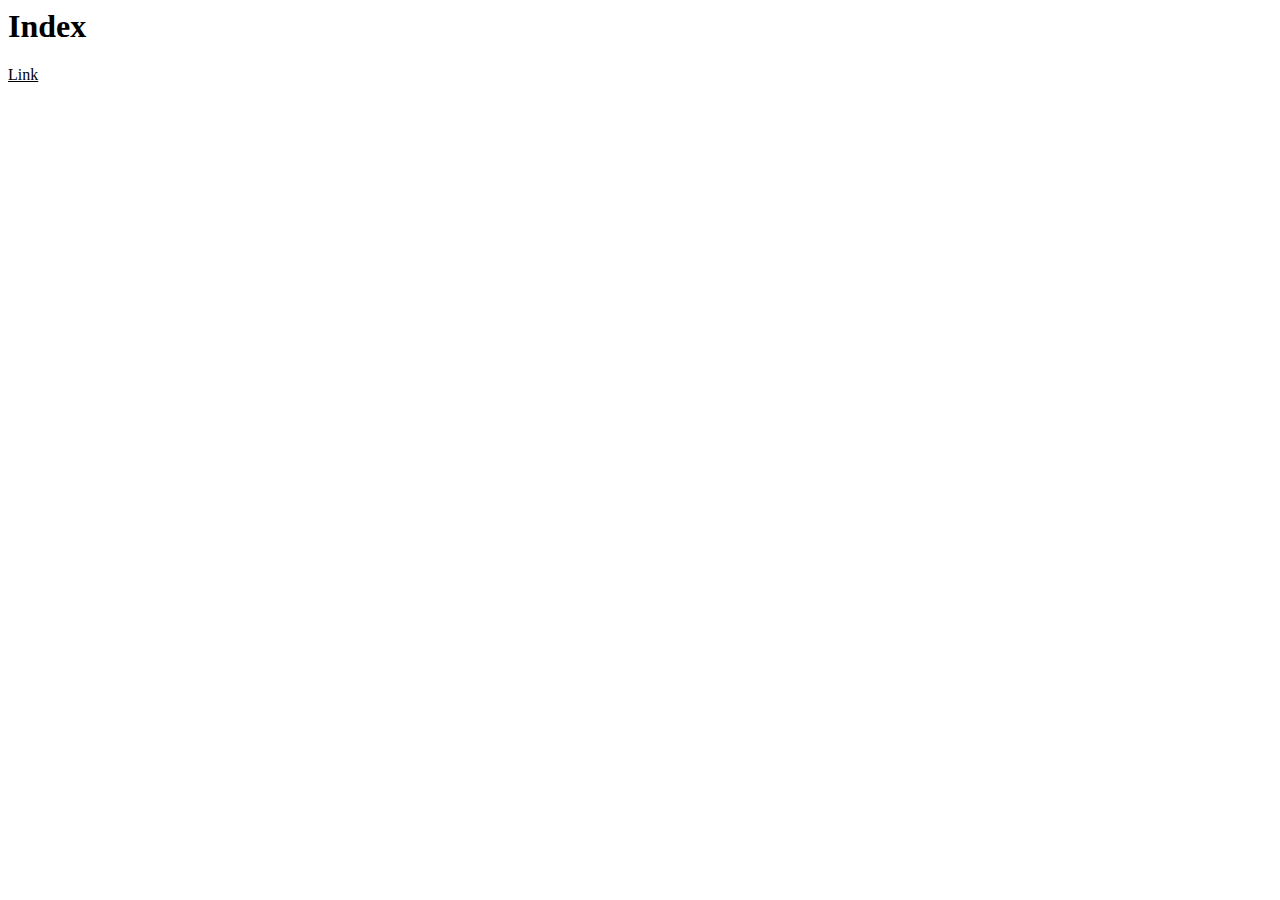
==== index.html @ ded4e8ce "first commit" ====
<html lang="ja">
    <head>
        <style>
            a:link {
                color: black;
            }

            a:visited {
                color: red;
            }
        </style>
    </head>
    <body>
        <h1>Index</h1>
        <a href="hoge.html">Link</a>
    </body>
</html>
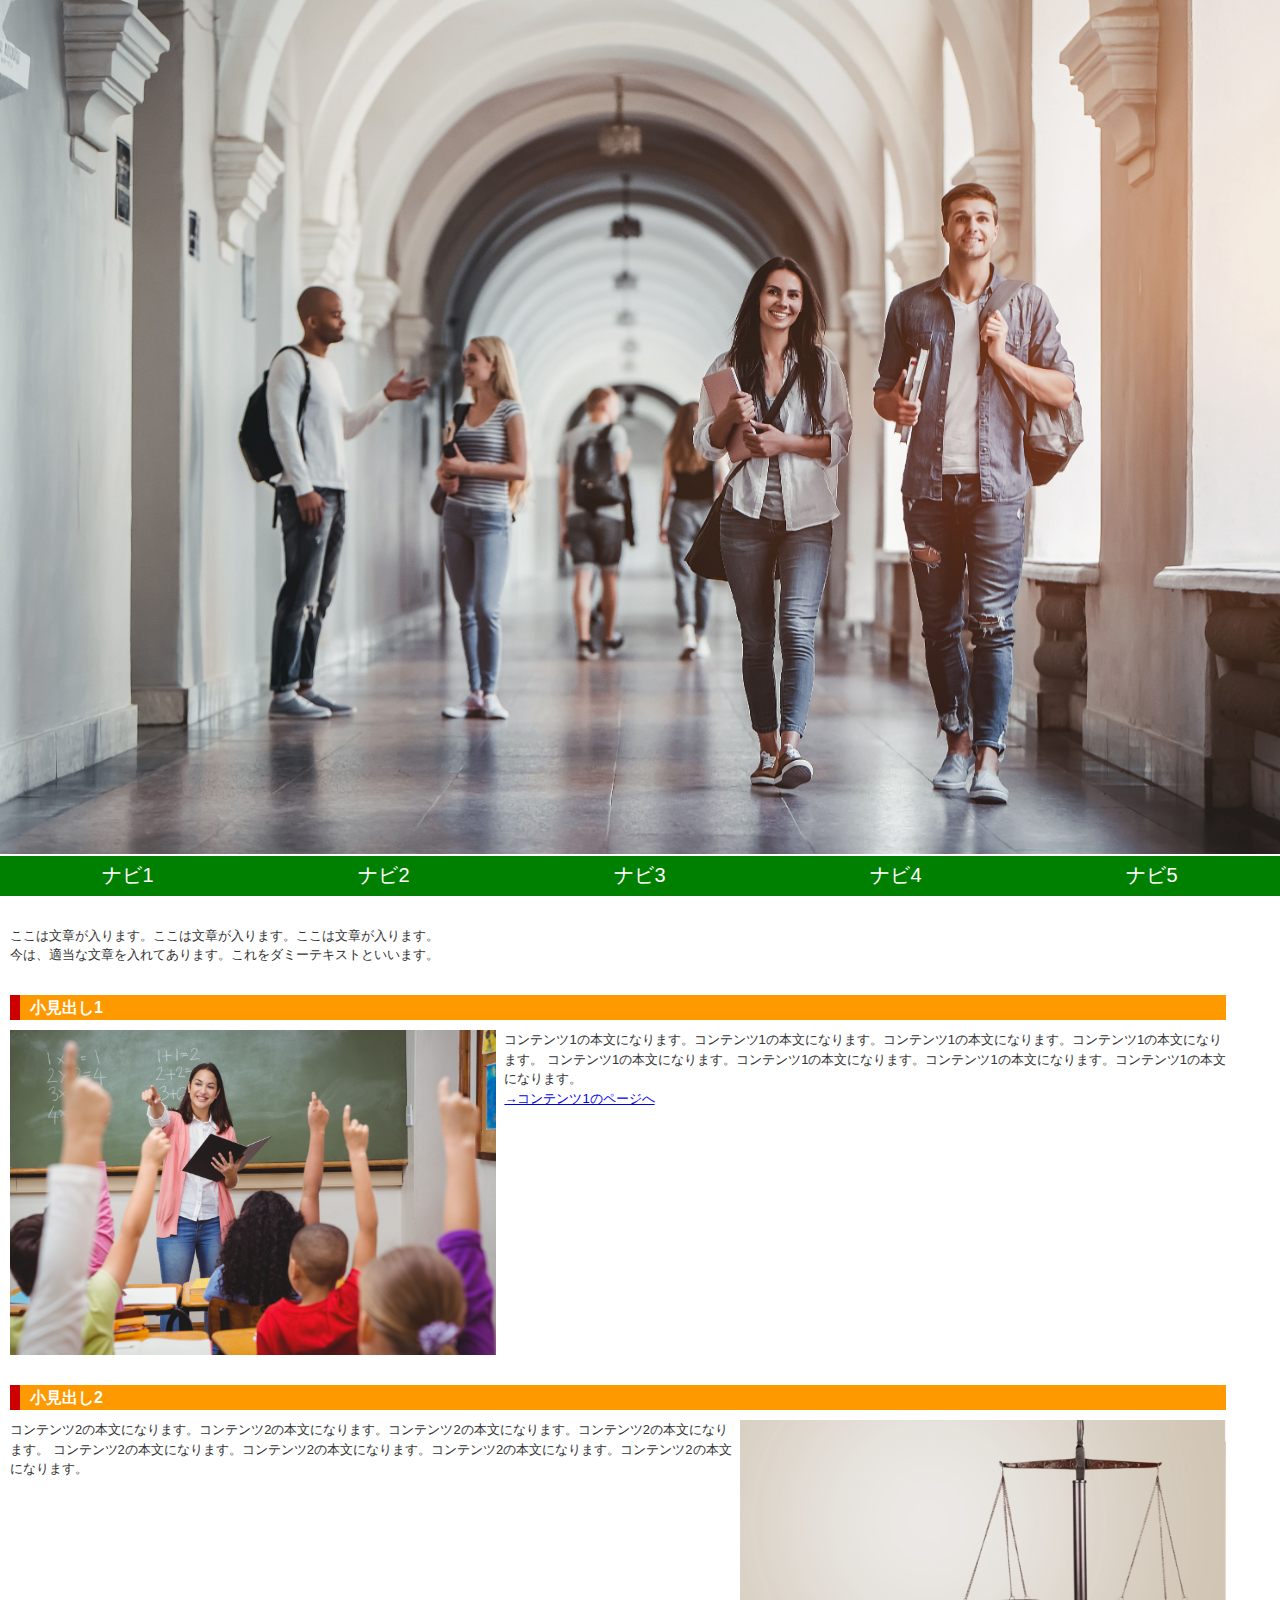
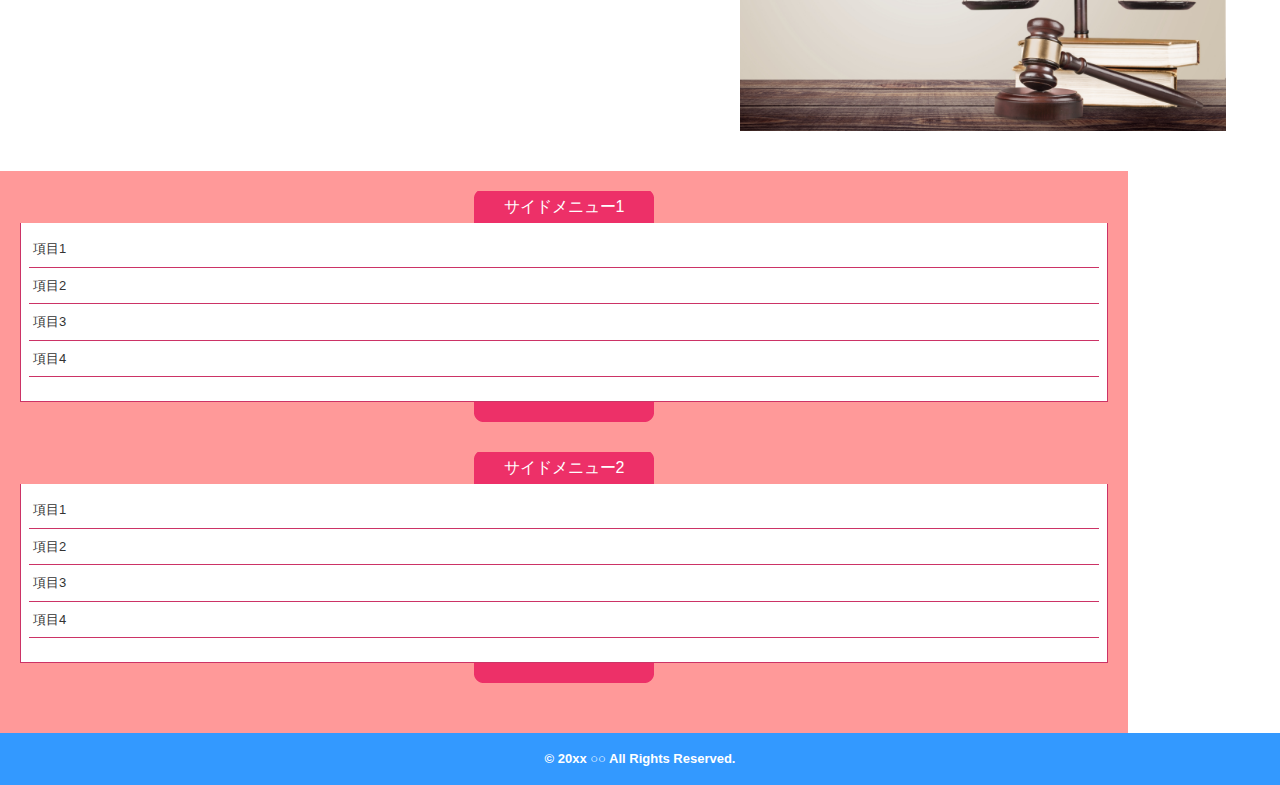
==== commit 5fb3c803: "Rename a file 'index.html'" ====
--- a/index.html
+++ b/index.html
@@ -1,17 +1,75 @@
+<!DOCTYPE html>  
 <html lang="ja">
     <head>
-        <style>
-            a:link {
-                color: black;
-            }
-
-            a:visited {
-                color: red;
-            }
-        </style>
+        <meta charset="UTF-8">
+        <title>HTML/CSSの学習</title>
+        <link rel="stylesheet" href="stylesheet.css">
     </head>
     <body>
-        <h1>Index</h1>
-        <a href="hoge.html">Link</a>
+        <div id="header">
+            <h1><a href="index.html"><img id="corridor" src="images/corridor.jpg" alt="大学の廊下" /></a></h1>
+        </div>
+        <div id="wrapper">
+            <div id="nav">
+                <ul>
+                    <li><a href="home.html">ナビ1</a></li>
+                    <li><a href="#">ナビ2</a></li>
+                    <li><a href="#">ナビ3</a></li>
+                    <li><a href="#">ナビ4</a></li>
+                    <li><a href="#">ナビ5</a></li>
+                </ul>
+            </div>
+            <div id="container">
+                <div id="main">
+                    <div class="post">
+                        <p>ここは文章が入ります。ここは文章が入ります。ここは文章が入ります。<br />今は、適当な文章を入れてあります。これをダミーテキストといいます。</p>
+                    </div>
+                    <div class="post clearfix">
+                        <h2>小見出し1</h2>
+                        <img class="left" src="images/classroom.jpg" alt="授業風景" />
+                        <p>
+                            コンテンツ1の本文になります。コンテンツ1の本文になります。コンテンツ1の本文になります。コンテンツ1の本文になります。
+                            コンテンツ1の本文になります。コンテンツ1の本文になります。コンテンツ1の本文になります。コンテンツ1の本文になります。
+                        </p>
+                        <p><a href="#">→コンテンツ1のページへ</a></p>
+                    </div>
+                    <div class="post clearfix">
+                        <h2>小見出し2</h2>
+                        <img class="right" src="images/scale.jpg" alt="天秤" />
+                        <p>
+                            コンテンツ2の本文になります。コンテンツ2の本文になります。コンテンツ2の本文になります。コンテンツ2の本文になります。
+                            コンテンツ2の本文になります。コンテンツ2の本文になります。コンテンツ2の本文になります。コンテンツ2の本文になります。
+                        </p>
+                    </div>
+                </div>
+            </div>
+            <div id="side">
+                <div class="box">
+                    <h2>サイドメニュー1</h2>
+                    <div class="boxBody">
+                        <ul>
+                            <li>項目1</li>
+                            <li>項目2</li>
+                            <li>項目3</li>
+                            <li>項目4</li>
+                        </ul>
+                    </div>
+                </div>
+                <div class="box">
+                    <h2>サイドメニュー2</h2>
+                    <div class="boxBody">
+                        <ul>
+                            <li>項目1</li>
+                            <li>項目2</li>
+                            <li>項目3</li>
+                            <li>項目4</li>
+                        </ul>
+                    </div>
+                </div>
+            </div>
+        </div>
+        <div id="footer">
+            <p>&copy; 20xx ○○ All Rights Reserved.</p>
+        </div>
     </body>
-</html>+</html> --- a/stylesheet.css
+++ b/stylesheet.css
@@ -0,0 +1,176 @@
+@charset "utf-8";
+
+body {
+	margin: 0;
+	padding: 0;
+	font-family: "ヒラギノ角ゴ Pro W3", "Hiragino Kaku Gothic Pro", "メイリオ", Meiryo, Osaka, "ＭＳ Ｐゴシック", "MS PGothic", sans-serif;
+	color: #333;
+	font-size: 13px;
+	line-height: 150%;
+}
+
+/* -------------------- wrapper -------------------- */
+#wrapper {
+    width: 100%;
+    margin: auto;
+    padding: 0px;
+    border: 0px;
+    background-color: #FFF;	
+    top: 10px;
+}
+
+/* -------------------- header -------------------- */
+#header {
+	width: 100%;
+}
+#header h1 {
+	margin: 0;
+	padding: 0;
+}
+
+#corridor {
+	width: 100%;
+	height: auto;
+}
+
+/* -------------------- footer -------------------- */
+#footer {
+	clear: both;
+	width: 100%;
+	padding: 3px 0 3px 0;
+	background: #39F;
+	color: #FFF;
+	font-weight: bold;
+	text-align: center;
+}
+
+/* -------------------- nav -------------------- */
+#nav {
+	width: 100%;
+}
+#nav ul {
+    display: flex;
+	margin: 0;
+	padding: 0;
+	list-style-type: none;
+}
+#nav ul li {
+	width: 20%;
+	text-align: center;
+}
+#nav ul li a {
+	display: block;
+	height: 20px;
+	margin: 0;
+	padding: 10px;
+	color: #FFF;
+	font-size: 20px;
+	text-decoration: none;
+	background-color: green;
+}
+
+#nav ul li a:hover {
+	filter: drop-shadow(10px 10px 10px black);
+}
+
+/* -------------------- container -------------------- */
+#container {
+	width: 100%;
+	margin: auto ;
+	padding: auto;
+	padding-top: 20px;
+	clear: both;
+}
+/* -------------------- main -------------------- */
+#main {
+    width: 95%;
+	padding: 10px 30px 10px 10px;
+}
+#main h2 {
+	margin: 0 0 10px 0;
+	padding: 3px 10px 3px 10px;
+	color: #FFF;
+	font-size: 16px;
+	border-left: solid 10px #C00;
+	background: #F90 url(../images/main_h2.jpg) right top repeat-y;
+}
+#main p {
+	margin: 0;
+	padding: 0;
+}
+#main .post {
+	margin: 0 0 30px 0;
+}
+
+#main .post img.right {
+	margin: 0 0 0 8px;
+}
+#main .post img.left {
+	margin: 0 8px 0 0;
+}
+
+.right {
+	float: right;
+	width: 40%;
+	height: auto;
+}
+.left {
+	float: left;
+	width: 40%;
+	height: auto;
+}
+
+/* -------------------- clearfix -------------------- */
+.clearfix {
+    zoom: 1;
+}
+.clearfix:after{
+	content: ""; 
+	display: block; 
+	clear: both;
+}
+
+/* -------------------- side -------------------- */
+#side {
+    width: 85%;
+	padding: 20px;
+	background-color: #F99;
+}
+#side .box {
+	margin: 0 auto 30px auto;
+	padding: 0 0 20px 0;
+	background: url(images/side_box.png) bottom no-repeat;
+}
+#side .box h2 {
+	margin: 0;
+	padding: 8px;
+	text-align: center;
+	color: #fff;
+	font-size: 16px;
+	line-height: 16px;
+	font-weight: normal;
+	background: url(images/side_box_h2.png) center no-repeat;
+}
+#side .box .boxBody {
+	padding: 8px;
+	border-right: solid 1px #C36;
+	border-bottom: solid 1px #C36;
+	border-left: solid 1px #C36;
+	background: #fff;
+}
+#side .box .boxBody ul {
+	margin: 0 0 16px 0;
+	padding: 0;
+}
+#side .box .boxBody ul li {
+	padding: 8px 0 8px 4px;
+	list-style: none;
+	border-bottom: solid 1px #C36;
+}
+
+#side .box .boxBody ul li:hover {
+	padding: 8px 0 8px 4px;
+	list-style: none;
+	border-bottom: solid 1px #C36;
+	box-shadow: 0px 4px 4px rgba(0, 0, 0, 0.3);
+}